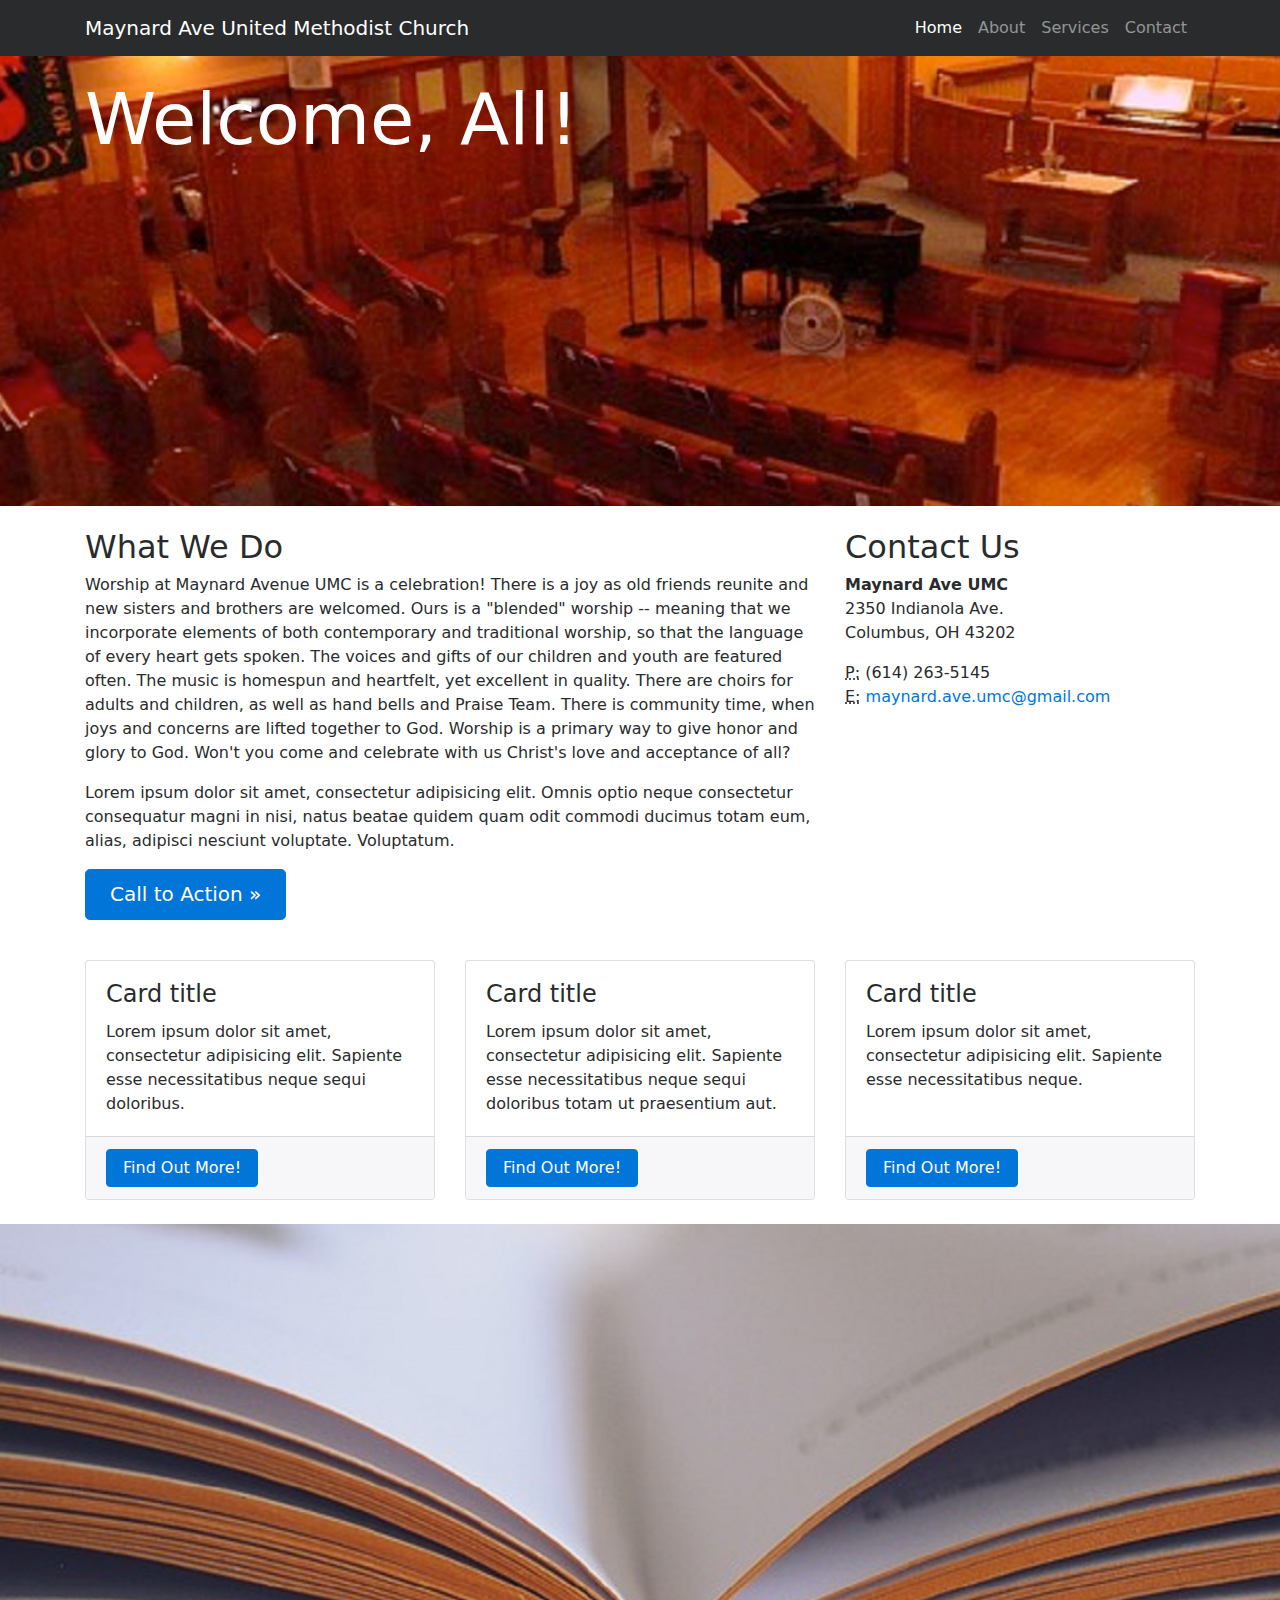
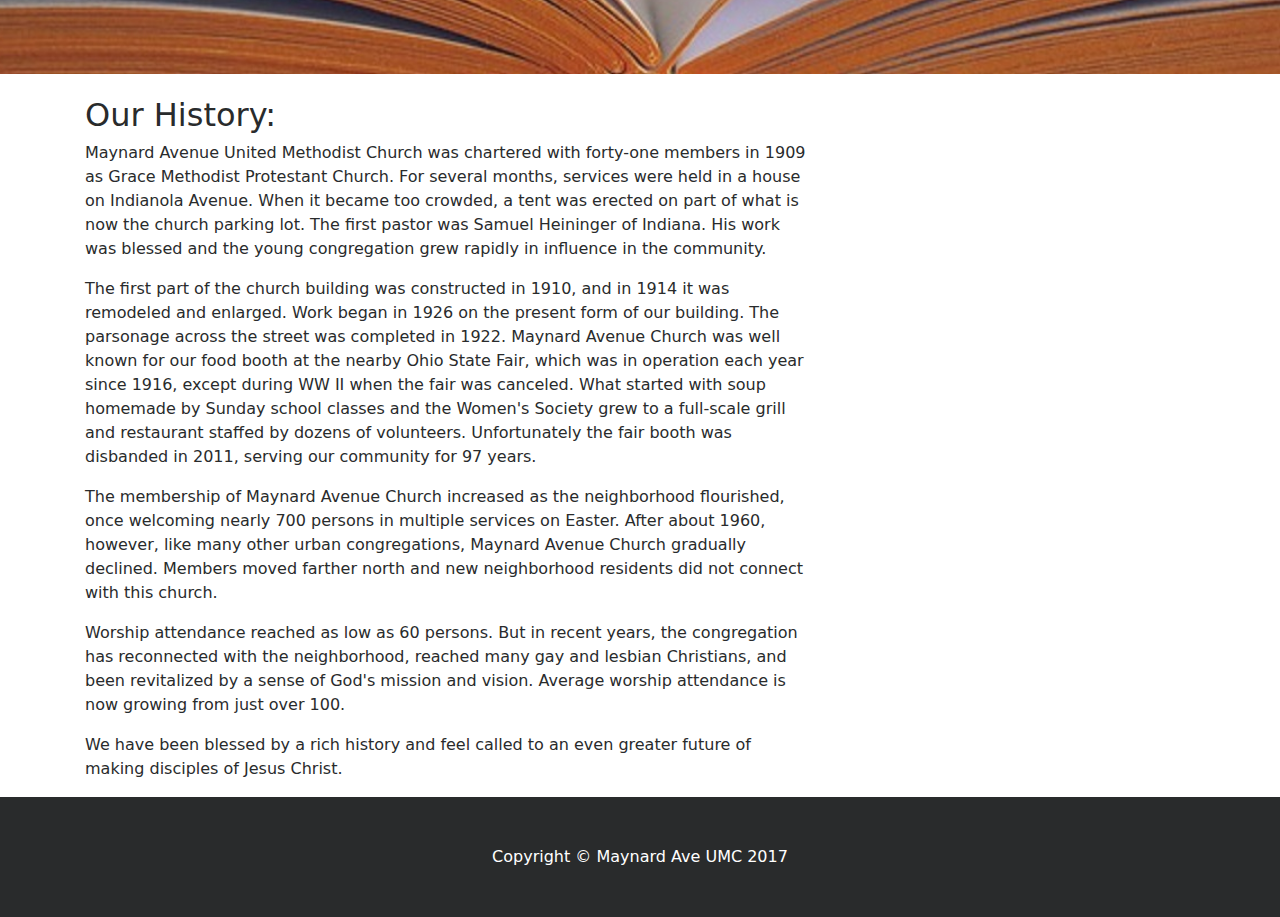
==== index.html @ 8eefe24b "edits to html & css" ====
<!DOCTYPE html>
<html lang="en">

<head>

    <meta charset="utf-8">
    <meta name="viewport" content="width=device-width, initial-scale=1, shrink-to-fit=no">
    <meta name="description" content="">
    <meta name="author" content="">

    <title>Business Frontpage - Start Bootstrap Template</title>

    <!-- Bootstrap core CSS -->
    <link href="vendor/bootstrap/css/bootstrap.min.css" rel="stylesheet">

    <!-- Custom styles for this template -->
    <link href="css/business-frontpage.css" rel="stylesheet">

    <!-- Temporary navbar container fix -->
    <style>
        .navbar-toggler {
            z-index: 1;
        }

        @media (max-width: 576px) {
            nav > .container {
                width: 100%;
            }
        }
    </style>

</head>

<body>

    <!-- Navigation -->
    <nav class="navbar fixed-top navbar-toggleable-md navbar-inverse bg-inverse">
        <button class="navbar-toggler navbar-toggler-right" type="button" data-toggle="collapse" data-target="#navbarExample" aria-controls="navbarExample" aria-expanded="false" aria-label="Toggle navigation">
            <span class="navbar-toggler-icon"></span>
        </button>
        <div class="container">
            <a class="navbar-brand" href="#">Maynard Ave United Methodist Church</a>
            <div class="collapse navbar-collapse" id="navbarExample">
                <ul class="navbar-nav ml-auto">
                    <li class="nav-item active">
                        <a class="nav-link" href="#">Home <span class="sr-only">(current)</span></a>
                    </li>
                    <li class="nav-item">
                        <a class="nav-link" href="#">About</a>
                    </li>
                    <li class="nav-item">
                        <a class="nav-link" href="#">Services</a>
                    </li>
                    <li class="nav-item">
                        <a class="nav-link" href="#">Contact</a>
                    </li>
                </ul>
            </div>
        </div>
    </nav>

    <!-- Header with Background Image -->
    <header class="business-header">
        <div class="container">
            <div class="row">
                <div class="col-lg-12">
                    <h1 class="display-3 text-white mt-4">Welcome, All!</h1>
                </div>
            </div>        
        </div>
    </header>

    <!-- Page Content -->
    <div class="container">

        <div class="row">
            <div class="col-sm-8">
                <h2 class="mt-4">What We Do</h2>
                <p>Worship at Maynard Avenue UMC is a celebration! There is a joy as old friends reunite and new sisters and brothers are welcomed. Ours is a "blended" worship -- meaning that we incorporate elements of both contemporary and traditional worship, so that the language of every heart gets spoken. The voices and gifts of our children and youth are featured often. The music is homespun and heartfelt, yet excellent in quality. There are choirs for adults and children, as well as hand bells and Praise Team. There is community time, when joys and concerns are lifted together to God. Worship is a primary way to give honor and glory to God. Won't you come and celebrate with us Christ's love and acceptance of all?</p>

                <p>Lorem ipsum dolor sit amet, consectetur adipisicing elit. Omnis optio neque consectetur consequatur magni in nisi, natus beatae quidem quam odit commodi ducimus totam eum, alias, adipisci nesciunt voluptate. Voluptatum.</p>
                <p>
                    <a class="btn btn-primary btn-lg" href="#">Call to Action &raquo;</a>
                </p>
            </div>
            <div class="col-sm-4">
                <h2 class="mt-4">Contact Us</h2>
                <address>
                    <strong>Maynard Ave UMC</strong>
                    <br>2350 Indianola Ave.
                    <br>Columbus, OH 43202
                    <br>
                </address>
                <address>
                    <abbr title="Phone">P:</abbr> (614) 263-5145
                    <br>
                    <abbr title="Email">E:</abbr> <a href="mailto:#">maynard.ave.umc@gmail.com</a>
                </address>
            </div>
        </div>
        <!-- /.row -->

        <div class="row">
            <div class="col-sm-4 my-4">
                <div class="card">
                    <img class="card-img-top img-fluid" src="http://placehold.it/300x200" alt="">
                    <div class="card-block">
                        <h4 class="card-title">Card title</h4>
                        <p class="card-text">Lorem ipsum dolor sit amet, consectetur adipisicing elit. Sapiente esse necessitatibus neque sequi doloribus.</p>
                    </div>
                    <div class="card-footer">
                        <a href="#" class="btn btn-primary">Find Out More!</a>
                    </div>
                </div>
            </div>
            <div class="col-sm-4 my-4">
                <div class="card">
                    <img class="card-img-top img-fluid" src="http://placehold.it/300x200" alt="">
                    <div class="card-block">
                        <h4 class="card-title">Card title</h4>
                        <p class="card-text">Lorem ipsum dolor sit amet, consectetur adipisicing elit. Sapiente esse necessitatibus neque sequi doloribus totam ut praesentium aut.</p>
                    </div>
                    <div class="card-footer">
                        <a href="#" class="btn btn-primary">Find Out More!</a>
                    </div>
                </div>
            </div>
            <div class="col-sm-4 my-4">
                <div class="card">
                    <img class="card-img-top img-fluid" src="http://placehold.it/300x200" alt="">
                    <div class="card-block">
                        <h4 class="card-title">Card title</h4>
                        <p class="card-text">Lorem ipsum dolor sit amet, consectetur adipisicing elit. Sapiente esse necessitatibus neque.</p>
                    </div>
                    <div class="card-footer">
                        <a href="#" class="btn btn-primary">Find Out More!</a>
                    </div>
                </div>
            </div>

        </div>
        <!-- /.row -->

    </div>
    <!-- /.container -->
    <div class="business-history">
        <div class="container">
            <div class="row">
                <div class="col-lg-12">
                </div>
            </div>        
        </div>
    </div>
<div class="container">
    <div class="row">
        <div class="col-sm-8">
            <h2 class="mt-4">Our History:</h2>
            <p>Maynard Avenue United Methodist Church was chartered with forty-one members in 1909 as Grace Methodist Protestant Church. For several months, services were held in a house on Indianola Avenue. When it became too crowded, a tent was erected on part of what is now the church parking lot. The first pastor was Samuel Heininger of Indiana. His work was blessed and the young congregation grew rapidly in influence in the community.</p>

            <p>The first part of the church building was constructed in 1910, and in 1914 it was remodeled and enlarged. Work began in 1926 on the present form of our building. The parsonage across the street was completed in 1922. Maynard Avenue Church was well known for our food booth at the nearby Ohio State Fair, which was in operation each year since 1916, except during WW II when the fair was canceled. What started with soup homemade by Sunday school classes and the Women's Society grew to a full-scale grill and restaurant staffed by dozens of volunteers. Unfortunately the fair booth was disbanded in 2011, serving our community for 97 years.</p>

            <p>The membership of Maynard Avenue Church increased as the neighborhood flourished, once welcoming nearly 700 persons in multiple services on Easter. After about 1960, however, like many other urban congregations, Maynard Avenue Church gradually declined. Members moved farther north and new neighborhood residents did not connect with this church.</p>

            <p>Worship attendance reached as low as 60 persons. But in recent years, the congregation has reconnected with the neighborhood, reached many gay and lesbian Christians, and been revitalized by a sense of God's mission and vision. Average worship attendance is now growing from just over 100.</p>

            <p>We have been blessed by a rich history and feel called to an even greater future of making disciples of Jesus Christ.</p>
        </div>
    </div>
</div>
</div>
<!-- Footer -->
<footer class="py-5 bg-inverse">
    <div class="container">
        <p class="m-0 text-center text-white">Copyright &copy; Maynard Ave UMC 2017</p>
    </div>
    <!-- /.container -->
</footer>

<!-- Bootstrap core JavaScript -->
<script src="vendor/jquery/jquery.min.js"></script>
<script src="vendor/tether/tether.min.js"></script>
<script src="vendor/bootstrap/js/bootstrap.min.js"></script>

</body>

</html>
---- css/business-frontpage.css ----
/*!
 * Start Bootstrap - Busines Frontpage (http://startbootstrap.com/template-overviews/business-frontpage)
 * Copyright 2013-2017 Start Bootstrap
 * Licensed under MIT (https://github.com/BlackrockDigital/startbootstrap-business-frontpage/blob/master/LICENSE)
 */

body {
    padding-top: 54px;
}

@media (min-width: 992px) {
    body {
        padding-top: 56px;
    }
}

.business-header {
    height: 50vh;
    min-height: 300px;
    background: url('../images/maynard-ave-umc-inside1920-400.jpg') center center no-repeat scroll;
    -webkit-background-size: cover;
    -moz-background-size: cover;
    background-size: cover;
    -o-background-size: cover;
}
.business-history {
    height: 50vh;
    min-height: 300px;
    background: url('../images/open-book-1900x400.jpg') center center no-repeat scroll;
    -webkit-background-size: cover;
    -moz-background-size: cover;
    background-size: cover;
    -o-background-size: cover;
}

.card {
    height: 100%;
}
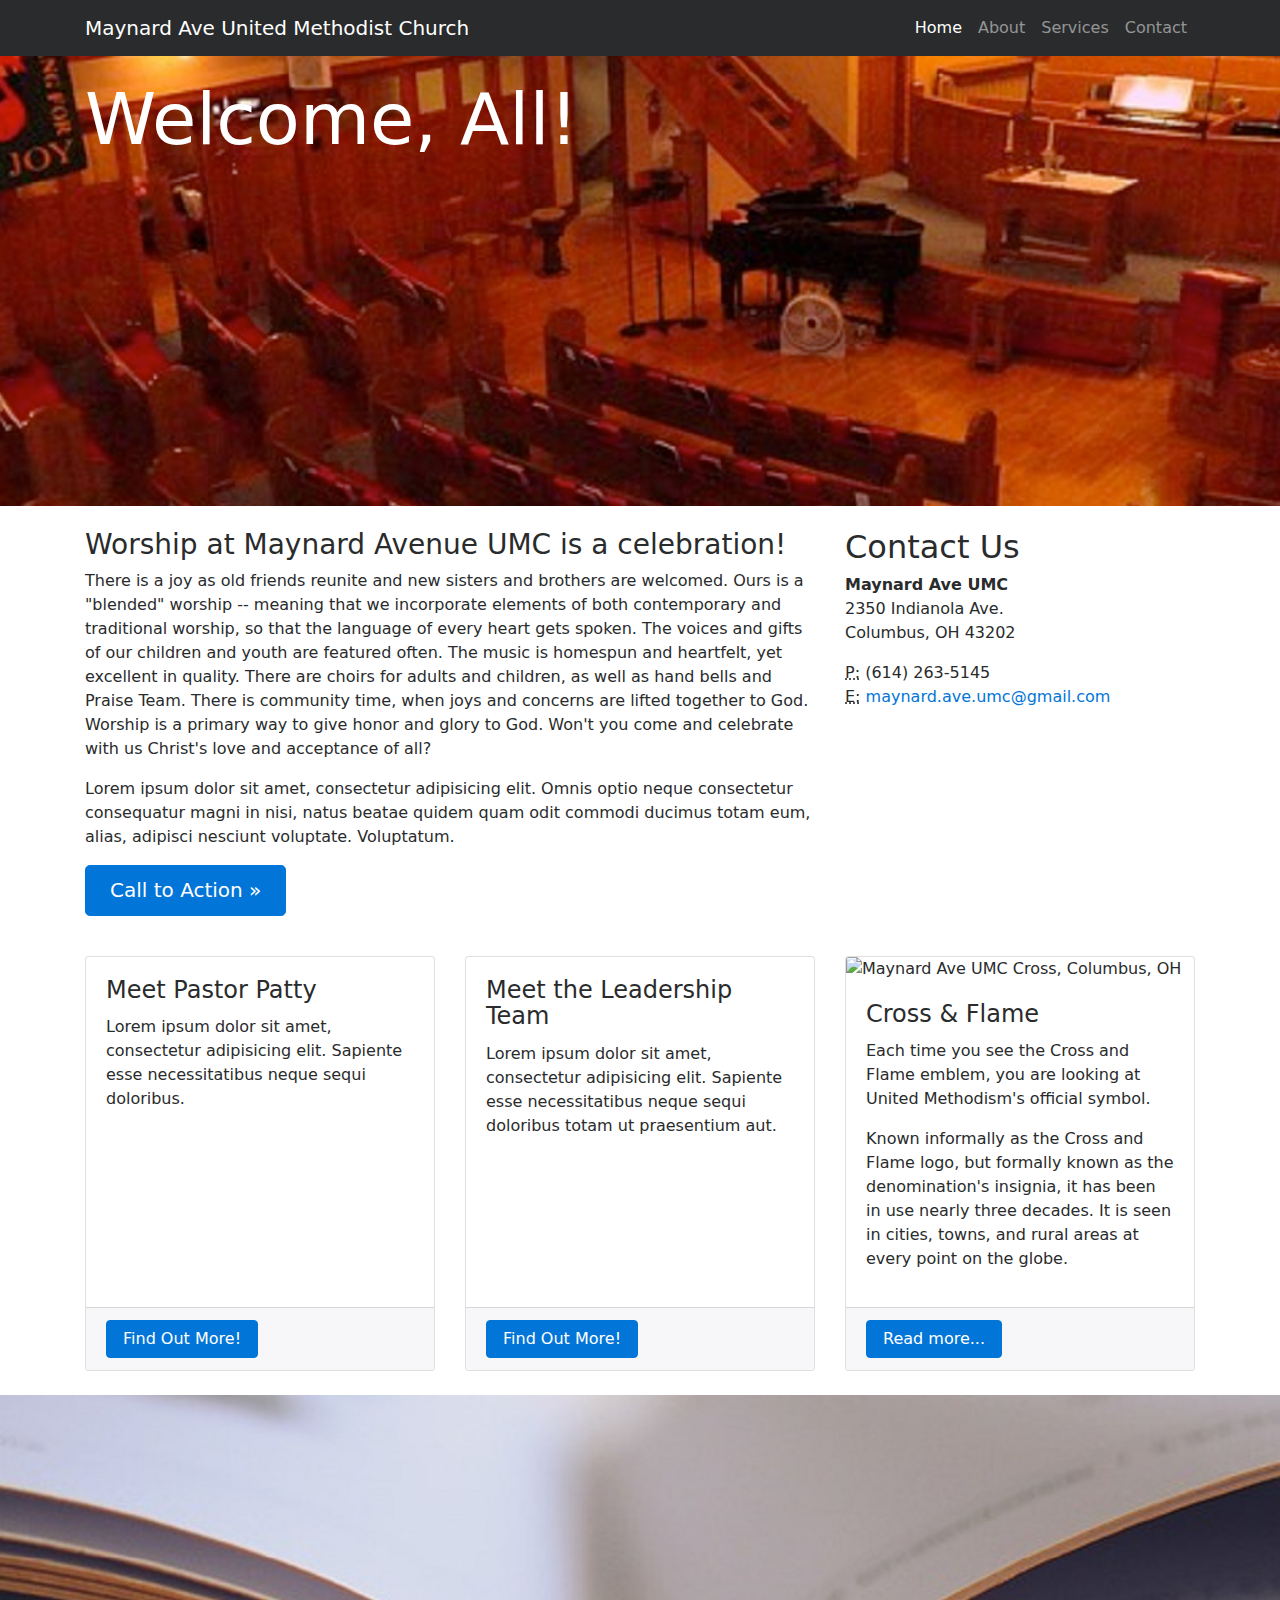
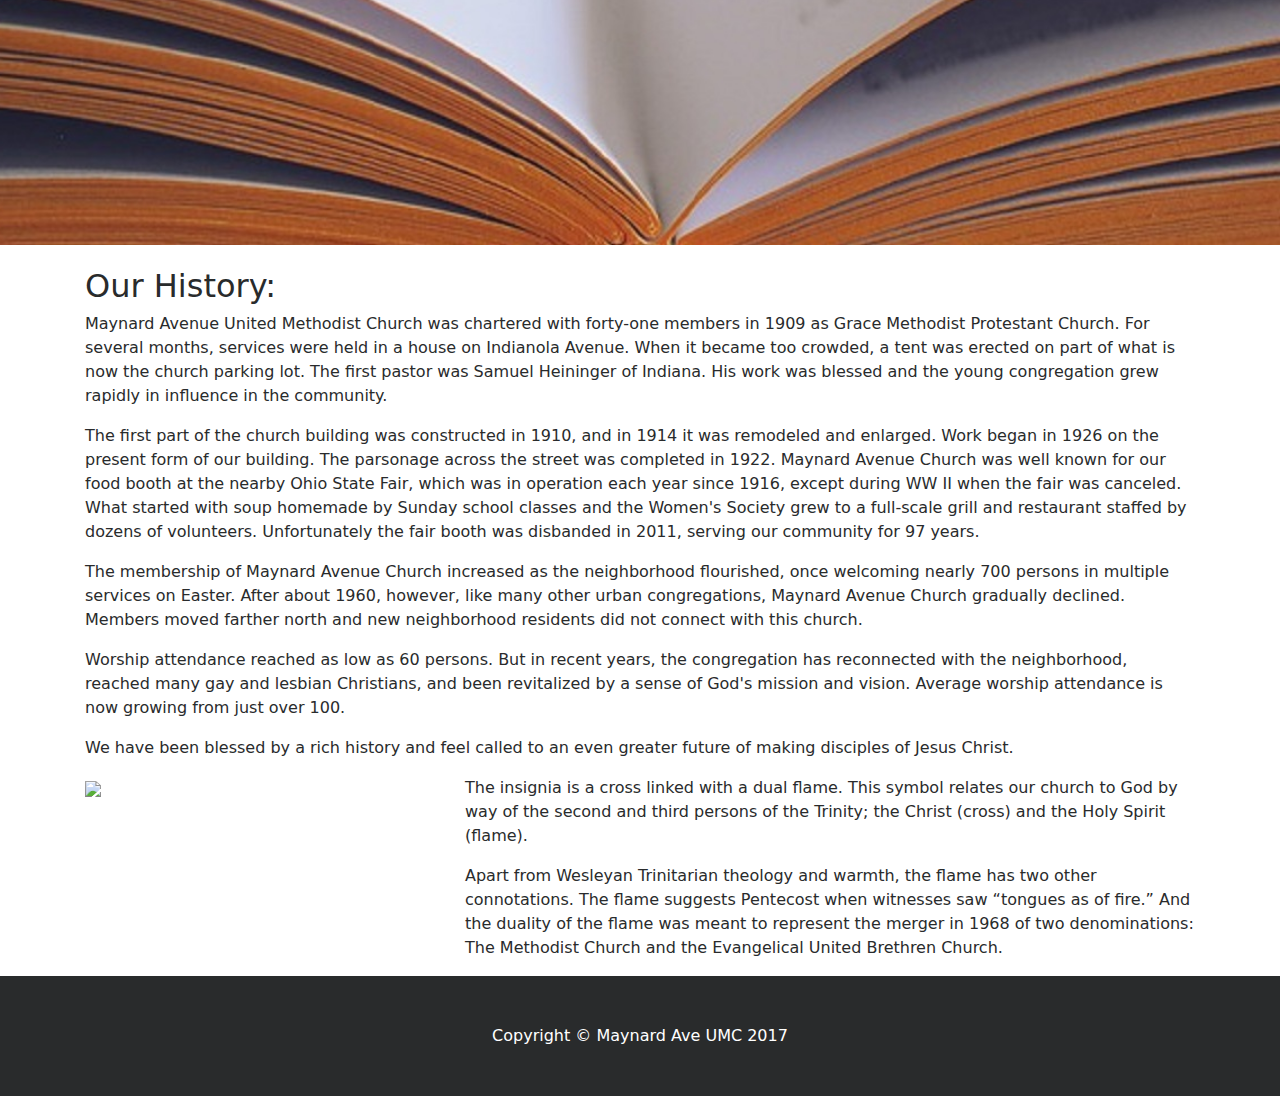
==== commit ff1c0475: "added links" ====
--- a/index.html
+++ b/index.html
@@ -75,8 +75,8 @@
 
         <div class="row">
             <div class="col-sm-8">
-                <h2 class="mt-4">What We Do</h2>
-                <p>Worship at Maynard Avenue UMC is a celebration! There is a joy as old friends reunite and new sisters and brothers are welcomed. Ours is a "blended" worship -- meaning that we incorporate elements of both contemporary and traditional worship, so that the language of every heart gets spoken. The voices and gifts of our children and youth are featured often. The music is homespun and heartfelt, yet excellent in quality. There are choirs for adults and children, as well as hand bells and Praise Team. There is community time, when joys and concerns are lifted together to God. Worship is a primary way to give honor and glory to God. Won't you come and celebrate with us Christ's love and acceptance of all?</p>
+                <h3 class="mt-4">Worship at Maynard Avenue UMC is a celebration!</h3>
+                <p>There is a joy as old friends reunite and new sisters and brothers are welcomed. Ours is a "blended" worship -- meaning that we incorporate elements of both contemporary and traditional worship, so that the language of every heart gets spoken. The voices and gifts of our children and youth are featured often. The music is homespun and heartfelt, yet excellent in quality. There are choirs for adults and children, as well as hand bells and Praise Team. There is community time, when joys and concerns are lifted together to God. Worship is a primary way to give honor and glory to God. Won't you come and celebrate with us Christ's love and acceptance of all?</p>
 
                 <p>Lorem ipsum dolor sit amet, consectetur adipisicing elit. Omnis optio neque consectetur consequatur magni in nisi, natus beatae quidem quam odit commodi ducimus totam eum, alias, adipisci nesciunt voluptate. Voluptatum.</p>
                 <p>
@@ -103,9 +103,9 @@
         <div class="row">
             <div class="col-sm-4 my-4">
                 <div class="card">
-                    <img class="card-img-top img-fluid" src="http://placehold.it/300x200" alt="">
+                    <img class="card-img-top img-fluid" src="images/maynard-ave-umc-pastor-300x200.jpg" alt="">
                     <div class="card-block">
-                        <h4 class="card-title">Card title</h4>
+                        <h4 class="card-title">Meet Pastor Patty</h4>
                         <p class="card-text">Lorem ipsum dolor sit amet, consectetur adipisicing elit. Sapiente esse necessitatibus neque sequi doloribus.</p>
                     </div>
                     <div class="card-footer">
@@ -115,9 +115,9 @@
             </div>
             <div class="col-sm-4 my-4">
                 <div class="card">
-                    <img class="card-img-top img-fluid" src="http://placehold.it/300x200" alt="">
+                    <img class="card-img-top img-fluid" src="images/maynard-ave-umc-leadership-team-300x200.jpg" alt="">
                     <div class="card-block">
-                        <h4 class="card-title">Card title</h4>
+                        <h4 class="card-title">Meet the Leadership Team</h4>
                         <p class="card-text">Lorem ipsum dolor sit amet, consectetur adipisicing elit. Sapiente esse necessitatibus neque sequi doloribus totam ut praesentium aut.</p>
                     </div>
                     <div class="card-footer">
@@ -127,13 +127,14 @@
             </div>
             <div class="col-sm-4 my-4">
                 <div class="card">
-                    <img class="card-img-top img-fluid" src="http://placehold.it/300x200" alt="">
+                    <img class="card-img-top img-fluid" src="images/maynard-ave-umc-cross-300x200.jpg" alt="Maynard Ave UMC Cross, Columbus, OH">
                     <div class="card-block">
-                        <h4 class="card-title">Card title</h4>
-                        <p class="card-text">Lorem ipsum dolor sit amet, consectetur adipisicing elit. Sapiente esse necessitatibus neque.</p>
+                        <h4 class="card-title">Cross & Flame</h4>
+                        <p class="card-text">Each time you see the Cross and Flame emblem, you are looking at United Methodism's official symbol.</p>
+                        <p>Known informally as the Cross and Flame logo, but formally known as the denomination's insignia, it has been in use nearly three decades. It is seen in cities, towns, and rural areas at every point on the globe.</p>
                     </div>
                     <div class="card-footer">
-                        <a href="#" class="btn btn-primary">Find Out More!</a>
+                        <a href="#cross-and-flame" class="btn btn-primary">Read more...</a>
                     </div>
                 </div>
             </div>
@@ -151,29 +152,38 @@
             </div>        
         </div>
     </div>
-<div class="container">
-    <div class="row">
-        <div class="col-sm-8">
-            <h2 class="mt-4">Our History:</h2>
-            <p>Maynard Avenue United Methodist Church was chartered with forty-one members in 1909 as Grace Methodist Protestant Church. For several months, services were held in a house on Indianola Avenue. When it became too crowded, a tent was erected on part of what is now the church parking lot. The first pastor was Samuel Heininger of Indiana. His work was blessed and the young congregation grew rapidly in influence in the community.</p>
+    <div class="container">
+        <div class="row">
+            <div class="col-sm-12">
+                <h2 class="mt-4">Our History:</h2>
+                <p>Maynard Avenue United Methodist Church was chartered with forty-one members in 1909 as Grace Methodist Protestant Church. For several months, services were held in a house on Indianola Avenue. When it became too crowded, a tent was erected on part of what is now the church parking lot. The first pastor was Samuel Heininger of Indiana. His work was blessed and the young congregation grew rapidly in influence in the community.</p>
 
-            <p>The first part of the church building was constructed in 1910, and in 1914 it was remodeled and enlarged. Work began in 1926 on the present form of our building. The parsonage across the street was completed in 1922. Maynard Avenue Church was well known for our food booth at the nearby Ohio State Fair, which was in operation each year since 1916, except during WW II when the fair was canceled. What started with soup homemade by Sunday school classes and the Women's Society grew to a full-scale grill and restaurant staffed by dozens of volunteers. Unfortunately the fair booth was disbanded in 2011, serving our community for 97 years.</p>
+                <p>The first part of the church building was constructed in 1910, and in 1914 it was remodeled and enlarged. Work began in 1926 on the present form of our building. The parsonage across the street was completed in 1922. Maynard Avenue Church was well known for our food booth at the nearby Ohio State Fair, which was in operation each year since 1916, except during WW II when the fair was canceled. What started with soup homemade by Sunday school classes and the Women's Society grew to a full-scale grill and restaurant staffed by dozens of volunteers. Unfortunately the fair booth was disbanded in 2011, serving our community for 97 years.</p>
 
-            <p>The membership of Maynard Avenue Church increased as the neighborhood flourished, once welcoming nearly 700 persons in multiple services on Easter. After about 1960, however, like many other urban congregations, Maynard Avenue Church gradually declined. Members moved farther north and new neighborhood residents did not connect with this church.</p>
+                <p>The membership of Maynard Avenue Church increased as the neighborhood flourished, once welcoming nearly 700 persons in multiple services on Easter. After about 1960, however, like many other urban congregations, Maynard Avenue Church gradually declined. Members moved farther north and new neighborhood residents did not connect with this church.</p>
 
-            <p>Worship attendance reached as low as 60 persons. But in recent years, the congregation has reconnected with the neighborhood, reached many gay and lesbian Christians, and been revitalized by a sense of God's mission and vision. Average worship attendance is now growing from just over 100.</p>
+                <p>Worship attendance reached as low as 60 persons. But in recent years, the congregation has reconnected with the neighborhood, reached many gay and lesbian Christians, and been revitalized by a sense of God's mission and vision. Average worship attendance is now growing from just over 100.</p>
 
-            <p>We have been blessed by a rich history and feel called to an even greater future of making disciples of Jesus Christ.</p>
+                <p>We have been blessed by a rich history and feel called to an even greater future of making disciples of Jesus Christ.</p>
+            </div>
         </div>
+        <div class="row">
+    <div class="col-sm-4">
+        <img src="images/maynard-ave-umc-cross-300x200.jpg">
+    </div>
+    <div id="cross-and-flame"></div>
+    <div class="col-sm-8">
+        <p>The insignia is a cross linked with a dual flame. This symbol relates our church to God by way of the second and third persons of the Trinity; the Christ (cross) and the Holy Spirit (flame).</p>
+        <p>Apart from Wesleyan Trinitarian theology and warmth, the flame has two other connotations. The flame suggests Pentecost when witnesses saw “tongues as of fire.” And the duality of the flame was meant to represent the merger in 1968 of two denominations: The Methodist Church and the Evangelical United Brethren Church.</p>
     </div>
 </div>
+    </div>    <!-- /.container -->
 </div>
 <!-- Footer -->
 <footer class="py-5 bg-inverse">
     <div class="container">
         <p class="m-0 text-center text-white">Copyright &copy; Maynard Ave UMC 2017</p>
     </div>
-    <!-- /.container -->
 </footer>
 
 <!-- Bootstrap core JavaScript -->
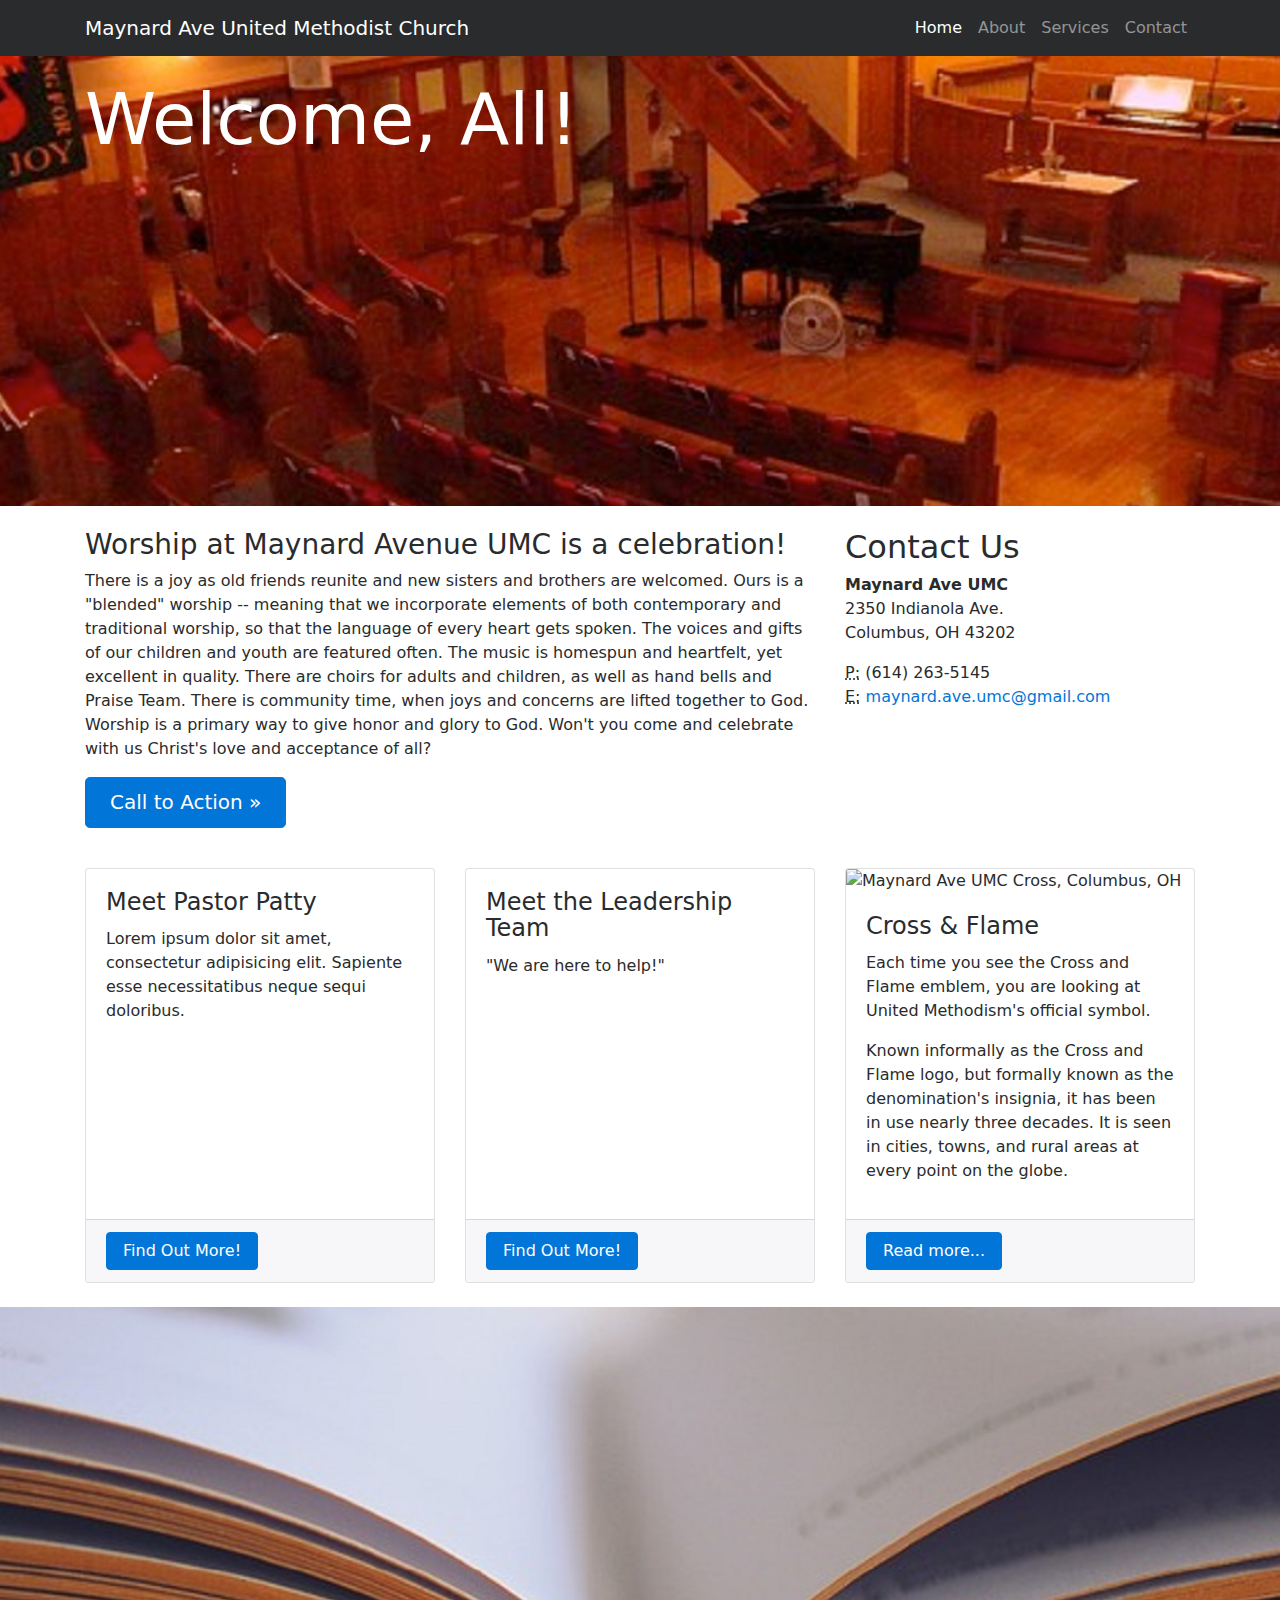
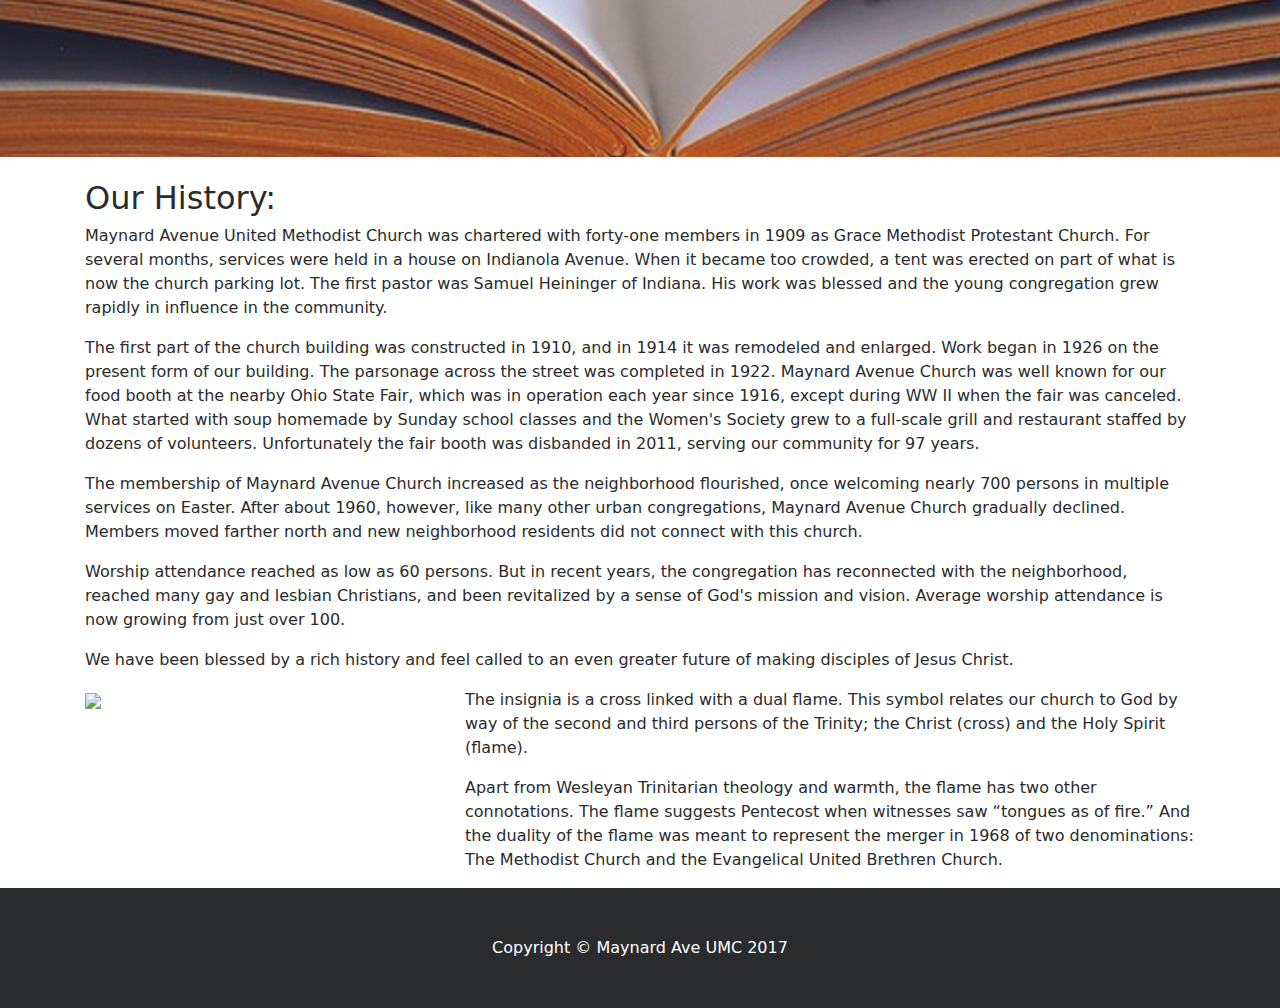
==== commit 7c898cd9: "Add files via upload" ====
--- a/index.html
+++ b/index.html
@@ -77,9 +77,6 @@
             <div class="col-sm-8">
                 <h3 class="mt-4">Worship at Maynard Avenue UMC is a celebration!</h3>
                 <p>There is a joy as old friends reunite and new sisters and brothers are welcomed. Ours is a "blended" worship -- meaning that we incorporate elements of both contemporary and traditional worship, so that the language of every heart gets spoken. The voices and gifts of our children and youth are featured often. The music is homespun and heartfelt, yet excellent in quality. There are choirs for adults and children, as well as hand bells and Praise Team. There is community time, when joys and concerns are lifted together to God. Worship is a primary way to give honor and glory to God. Won't you come and celebrate with us Christ's love and acceptance of all?</p>
-
-                <p>Lorem ipsum dolor sit amet, consectetur adipisicing elit. Omnis optio neque consectetur consequatur magni in nisi, natus beatae quidem quam odit commodi ducimus totam eum, alias, adipisci nesciunt voluptate. Voluptatum.</p>
-                <p>
                     <a class="btn btn-primary btn-lg" href="#">Call to Action &raquo;</a>
                 </p>
             </div>
@@ -118,7 +115,7 @@
                     <img class="card-img-top img-fluid" src="images/maynard-ave-umc-leadership-team-300x200.jpg" alt="">
                     <div class="card-block">
                         <h4 class="card-title">Meet the Leadership Team</h4>
-                        <p class="card-text">Lorem ipsum dolor sit amet, consectetur adipisicing elit. Sapiente esse necessitatibus neque sequi doloribus totam ut praesentium aut.</p>
+                        <p class="card-text">"We are here to help!"</p>
                     </div>
                     <div class="card-footer">
                         <a href="#" class="btn btn-primary">Find Out More!</a>
